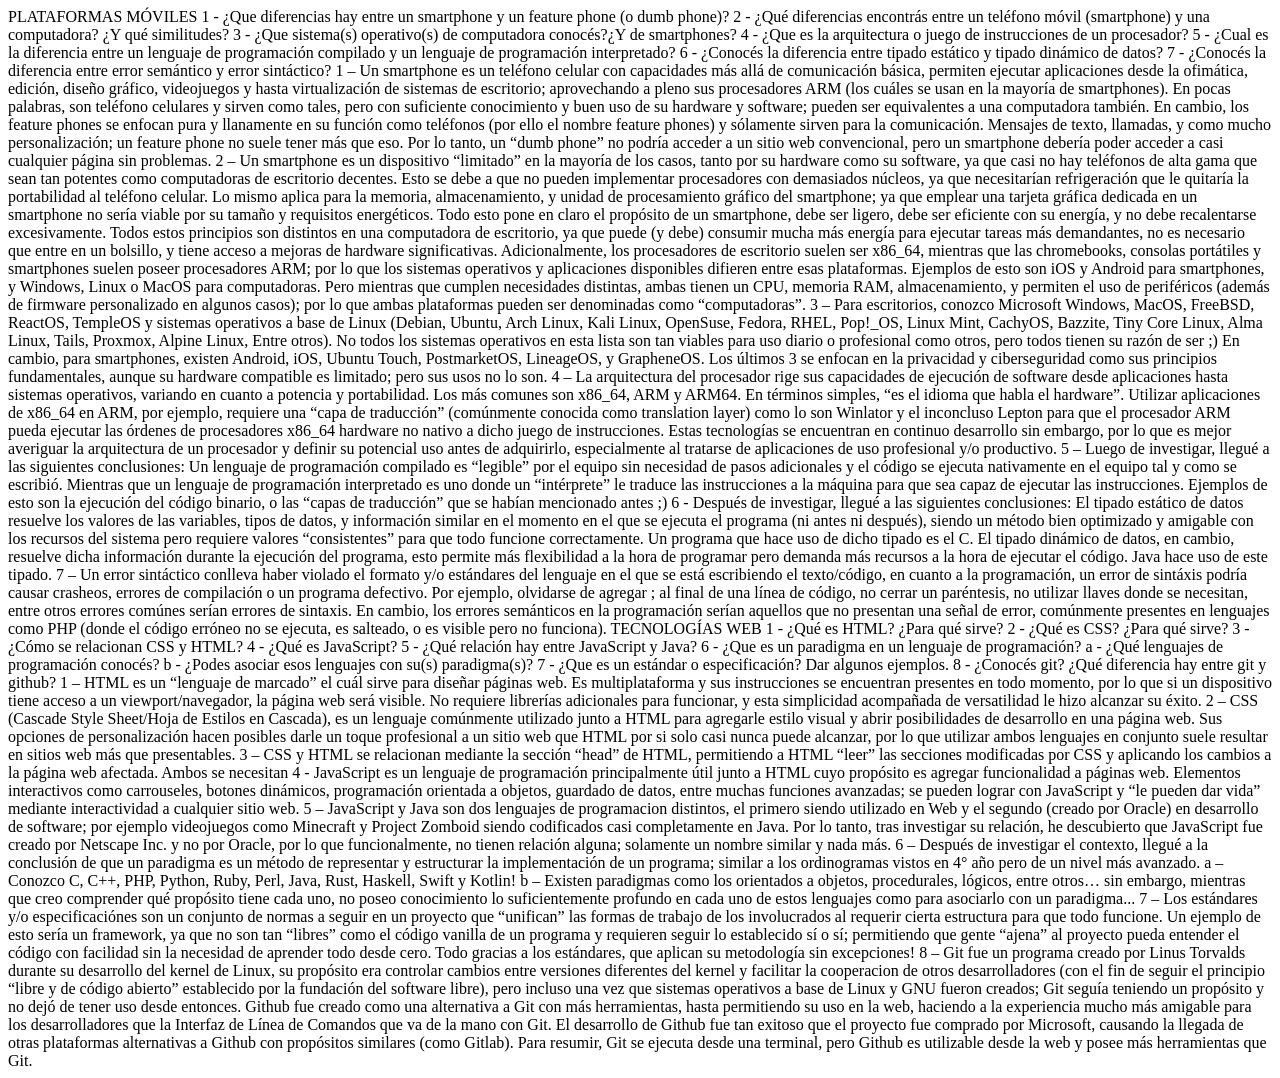
==== index.html @ c771d9c1 "Introducción del index.html (TP Diagnóstico) Se agregó el TP diagnóstico solicitado mediante index.h" ====
<!DOCTYPE html>
<html lang="es">
<head>
    <meta charset="UTF-8">
    <meta name="viewport" content="width=device-width, initial-scale=1.0">
    <title>TP 1</title>
    <style>
        .azul{color: blue;}
        .rojo{color: red;}
    </style>
</head>
<body>
<azul>PLATAFORMAS MÓVILES</azul>
1 - ¿Que diferencias hay entre un smartphone y un feature phone (o dumb phone)?
2 - ¿Qué diferencias encontrás entre un teléfono móvil (smartphone) y una computadora? ¿Y qué similitudes?
3 - ¿Que sistema(s) operativo(s) de computadora conocés?¿Y de smartphones?
4 - ¿Que es la arquitectura o juego de instrucciones de un procesador?
5 - ¿Cual es la diferencia entre un lenguaje de programación compilado y un lenguaje de programación interpretado?
6 - ¿Conocés la diferencia entre tipado estático y tipado dinámico de datos?
7 - ¿Conocés la diferencia entre error semántico y error sintáctico?

1 – Un smartphone es un teléfono celular con capacidades más allá de comunicación básica, permiten ejecutar aplicaciones desde la ofimática, edición, diseño gráfico, videojuegos y hasta virtualización de sistemas de escritorio; aprovechando a pleno sus procesadores ARM (los cuáles se usan en la mayoría de smartphones). En pocas palabras, son teléfono celulares y sirven como tales, pero con suficiente conocimiento y buen uso de su hardware y software; pueden ser equivalentes a una computadora también. En cambio, los feature phones se enfocan pura y llanamente en su función como teléfonos (por ello el nombre feature phones) y sólamente sirven para la comunicación. Mensajes de texto, llamadas, y como mucho personalización; un feature phone no suele tener más que eso. Por lo tanto, un “dumb phone” no podría acceder a un sitio web convencional, pero un smartphone debería poder acceder a casi cualquier página sin problemas.
2 – Un smartphone es un dispositivo “limitado” en la mayoría de los casos, tanto por su hardware como su software, ya que casi no hay teléfonos de alta gama que sean tan potentes como computadoras de escritorio decentes. Esto se debe a que no pueden implementar procesadores con demasiados núcleos, ya que necesitarían refrigeración que le quitaría la portabilidad al teléfono celular. Lo mismo aplica para la memoria, almacenamiento, y unidad de procesamiento gráfico del smartphone; ya que emplear una tarjeta gráfica dedicada en un smartphone no sería viable por su tamaño y requisitos energéticos. Todo esto pone en claro el propósito de un smartphone, debe ser ligero, debe ser eficiente con su energía, y no debe recalentarse excesivamente. Todos estos principios son distintos en una computadora de escritorio, ya que puede (y debe) consumir mucha más energía para ejecutar tareas más demandantes, no es necesario que entre en un bolsillo, y tiene acceso a mejoras de hardware significativas. Adicionalmente, los procesadores de escritorio suelen ser x86_64, mientras que las chromebooks, consolas portátiles y smartphones suelen poseer procesadores ARM; por lo que los sistemas operativos y aplicaciones disponibles difieren entre esas plataformas. Ejemplos de esto son iOS y Android para smartphones, y Windows, Linux o MacOS para computadoras. Pero mientras que cumplen necesidades distintas, ambas tienen un CPU, memoria RAM, almacenamiento, y permiten el uso de periféricos (además de firmware personalizado en algunos casos); por lo que ambas plataformas pueden ser denominadas como “computadoras”.
3 – Para escritorios, conozco Microsoft Windows, MacOS, FreeBSD, ReactOS, TempleOS y sistemas operativos a base de Linux (Debian, Ubuntu, Arch Linux, Kali Linux, OpenSuse, Fedora, RHEL, Pop!_OS, Linux Mint, CachyOS, Bazzite, Tiny Core Linux, Alma Linux, Tails, Proxmox, Alpine Linux, Entre otros). No todos los sistemas operativos en esta lista son tan viables para uso diario o profesional como otros, pero todos tienen su razón de ser ;)

En cambio, para smartphones, existen Android, iOS, Ubuntu Touch, PostmarketOS, LineageOS, y GrapheneOS. Los últimos 3 se enfocan en la privacidad y ciberseguridad como sus principios fundamentales, aunque su hardware compatible es limitado; pero sus usos no lo son.
4 – La arquitectura del procesador rige sus capacidades de ejecución de software desde aplicaciones hasta sistemas operativos, variando en cuanto a potencia y portabilidad. Los más comunes son x86_64, ARM y ARM64. En términos simples, “es el idioma que habla el hardware”. Utilizar aplicaciones de x86_64 en ARM, por ejemplo, requiere una “capa de traducción” (comúnmente conocida como translation layer) como lo son Winlator y el inconcluso Lepton para que el procesador ARM pueda ejecutar las órdenes de procesadores x86_64 hardware no nativo a dicho juego de instrucciones. Estas tecnologías se encuentran en continuo desarrollo sin embargo, por lo que es mejor averiguar la arquitectura de un procesador y definir su potencial uso antes de adquirirlo, especialmente al tratarse de aplicaciones de uso profesional y/o productivo.
5 – Luego de investigar, llegué a las siguientes conclusiones: Un lenguaje de programación compilado es “legible” por el equipo sin necesidad de pasos adicionales y el código se ejecuta nativamente en el equipo tal y como se escribió. Mientras que un lenguaje de programación interpretado es uno donde un “intérprete” le traduce las instrucciones a la máquina para que sea capaz de ejecutar las instrucciones. Ejemplos de esto son la ejecución del código binario, o las “capas de traducción” que se habían mencionado antes ;)
6 - Después de investigar, llegué a las siguientes conclusiones: El tipado estático de datos resuelve los valores de las variables, tipos de datos, y información similar en el momento en el que se ejecuta el programa (ni antes ni después), siendo un método bien optimizado y amigable con los recursos del sistema pero requiere valores “consistentes” para que todo funcione correctamente. Un programa que hace uso de dicho tipado es el C. El tipado dinámico de datos, en cambio, resuelve dicha información durante la ejecución del programa, esto permite más flexibilidad a la hora de programar pero demanda más recursos a la hora de ejecutar el código. Java hace uso de este tipado.
7 – Un error sintáctico conlleva haber violado el formato y/o estándares del lenguaje en el que se está escribiendo el texto/código, en cuanto a la programación, un error de sintáxis podría causar crasheos, errores de compilación o un programa defectivo. Por ejemplo, olvidarse de agregar ; al final de una línea de código, no cerrar un paréntesis, no utilizar llaves donde se necesitan, entre otros errores comúnes serían errores de sintaxis. En cambio, los errores semánticos en la programación serían aquellos que no presentan una señal de error, comúnmente presentes en lenguajes como PHP (donde el código erróneo no se ejecuta, es salteado, o es visible pero no funciona).

<azul>TECNOLOGÍAS WEB</azul>
1 - ¿Qué es HTML? ¿Para qué sirve?
2 - ¿Qué es CSS? ¿Para qué sirve?
3 - ¿Cómo se relacionan CSS y HTML?
4 - ¿Qué es JavaScript?
5 - ¿Qué relación hay entre JavaScript y Java?
6 - ¿Que es un paradigma en un lenguaje de programación?
a - ¿Qué lenguajes de programación conocés?
b - ¿Podes asociar esos lenguajes con su(s) paradigma(s)?
7 - ¿Que es un estándar o especificación? Dar algunos ejemplos.
8 - ¿Conocés git? ¿Qué diferencia hay entre git y github?

1 – HTML es un “lenguaje de marcado” el cuál sirve para diseñar páginas web. Es multiplataforma y sus instrucciones se encuentran presentes en todo momento, por lo que si un dispositivo tiene acceso a un viewport/navegador, la página web será visible. No requiere librerías adicionales para funcionar, y esta simplicidad acompañada de versatilidad le hizo alcanzar su éxito.
2 – CSS (Cascade Style Sheet/Hoja de Estilos en Cascada), es un lenguaje comúnmente utilizado junto a HTML para agregarle estilo visual y abrir posibilidades de desarrollo en una página web. Sus opciones de personalización hacen posibles darle un toque profesional a un sitio web que HTML por si solo casi nunca puede alcanzar, por lo que utilizar ambos lenguajes en conjunto suele resultar en sitios web más que presentables.
3 – CSS y HTML se relacionan mediante la sección “head” de HTML, permitiendo a HTML “leer” las secciones modificadas por CSS y aplicando los cambios a la página web afectada. Ambos se necesitan
4 - JavaScript es un lenguaje de programación principalmente útil junto a HTML cuyo propósito es agregar funcionalidad a páginas web. Elementos interactivos como carrouseles, botones dinámicos, programación orientada a objetos, guardado de datos, entre muchas funciones avanzadas; se pueden lograr con JavaScript y “le pueden dar vida” mediante interactividad a cualquier sitio web.
5 – JavaScript y Java son dos lenguajes de programacion distintos, el primero siendo utilizado en Web y el segundo (creado por Oracle) en desarrollo de software; por ejemplo videojuegos como Minecraft y Project Zomboid siendo codificados casi completamente en Java. Por lo tanto, tras investigar su relación, he descubierto que JavaScript fue creado por Netscape Inc. y no por Oracle, por lo que funcionalmente, no tienen relación alguna; solamente un nombre similar y nada más.
6 – Después de investigar el contexto, llegué a la conclusión de que un paradigma es un método de representar y estructurar la implementación de un programa; similar a los ordinogramas vistos en 4° año pero de un nivel más avanzado.
a – Conozco C, C++, PHP, Python, Ruby, Perl, Java, Rust, Haskell, Swift y Kotlin!
b – Existen paradigmas como los orientados a objetos, procedurales, lógicos, entre otros… sin embargo, mientras que creo comprender qué propósito tiene cada uno, no poseo conocimiento lo suficientemente profundo en cada uno de estos lenguajes como para asociarlo con un paradigma...
7 – Los estándares y/o especificaciónes son un conjunto de normas a seguir en un proyecto que “unifican” las formas de trabajo de los involucrados al requerir cierta estructura para que todo funcione. Un ejemplo de esto sería un framework, ya que no son tan “libres” como el código vanilla de un programa y requieren seguir lo establecido sí o sí; permitiendo que gente “ajena” al proyecto pueda entender el código con facilidad sin la necesidad de aprender todo desde cero. Todo gracias a los estándares, que aplican su metodología sin excepciones!
8 – Git fue un programa creado por Linus Torvalds durante su desarrollo del kernel de Linux, su propósito era controlar cambios entre versiones diferentes del kernel y facilitar la cooperacion de otros desarrolladores (con el fin de seguir el principio “libre y de código abierto” establecido por la fundación del software libre), pero incluso una vez que sistemas operativos a base de Linux y GNU fueron creados; Git seguía teniendo un propósito y no dejó de tener uso desde entonces. Github fue creado como una alternativa a Git con más herramientas, hasta permitiendo su uso en la web, haciendo a la experiencia mucho más amigable para los desarrolladores que la Interfaz de Línea de Comandos que va de la mano con Git. El desarrollo de Github fue tan exitoso que el proyecto fue comprado por Microsoft, causando la llegada de otras plataformas alternativas a Github con propósitos similares (como Gitlab). Para resumir, Git se ejecuta desde una terminal, pero Github es utilizable desde la web y posee más herramientas que Git.
</body>
</html>
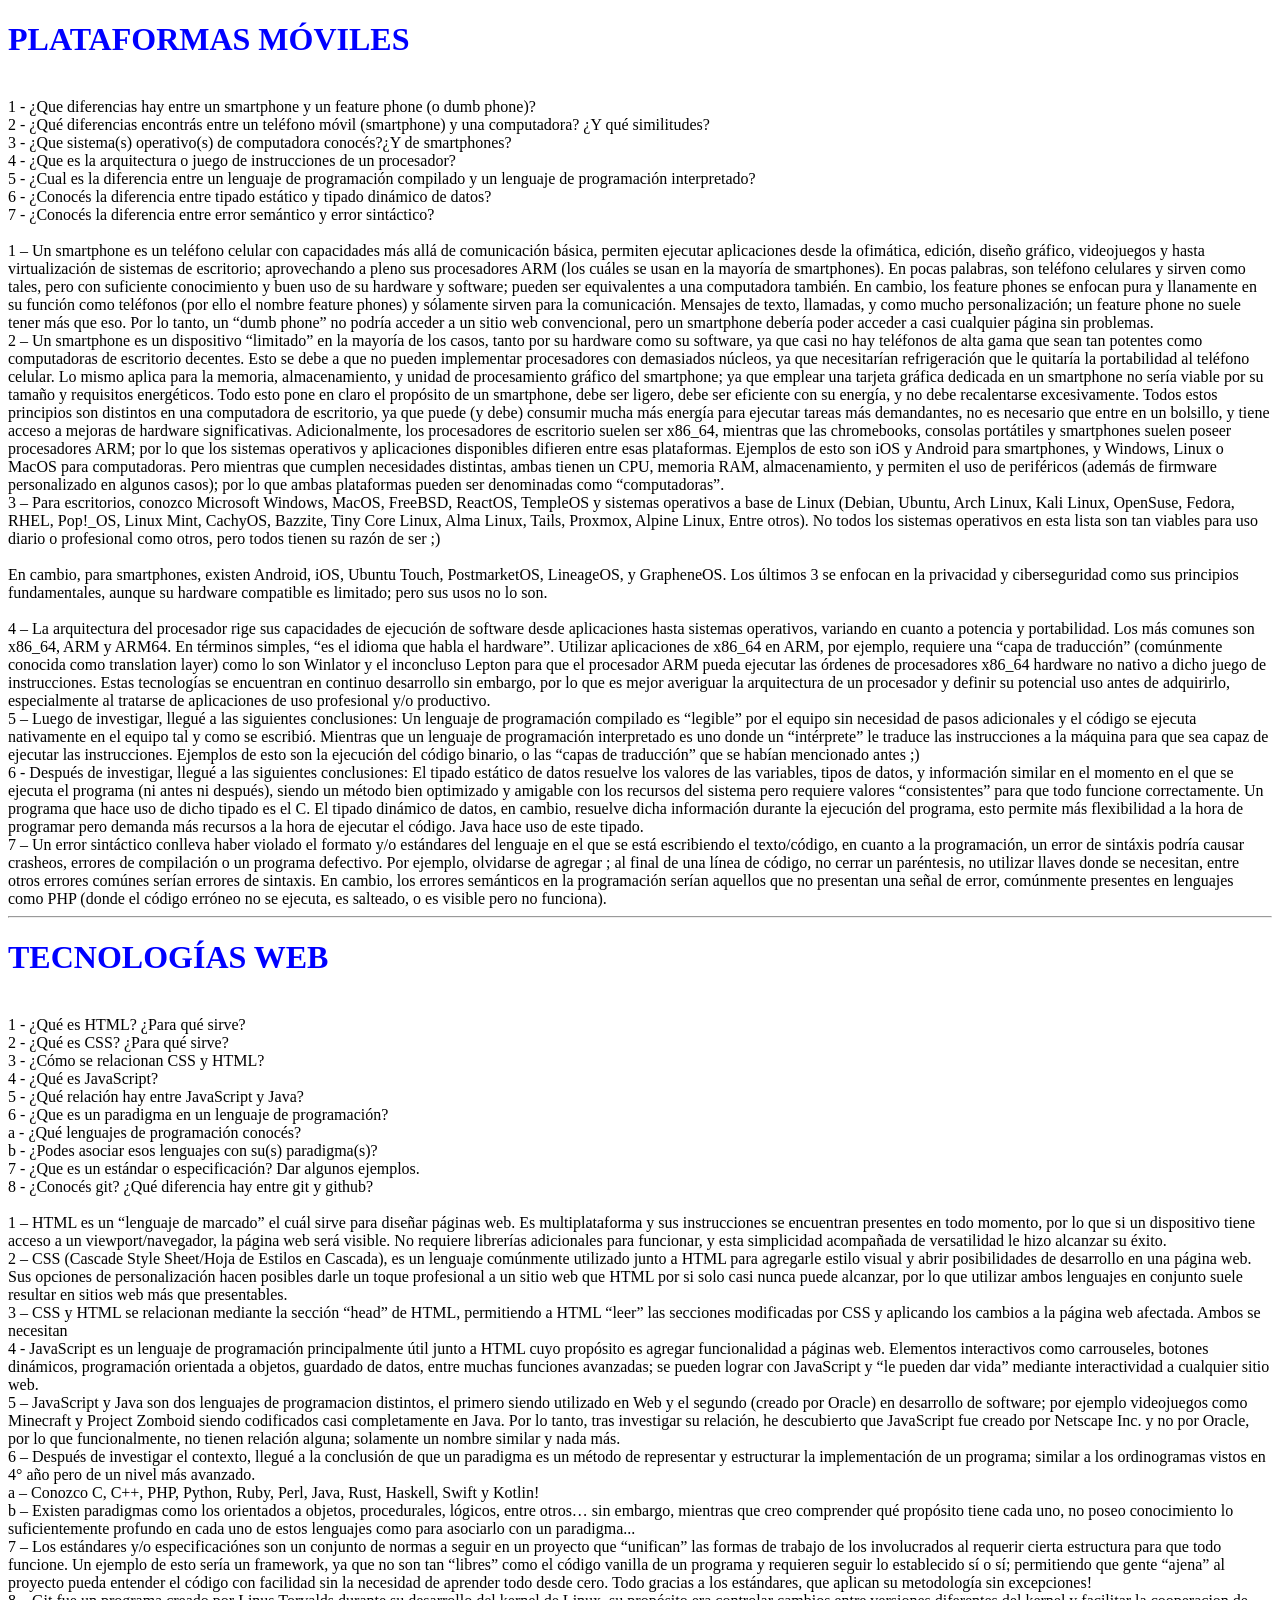
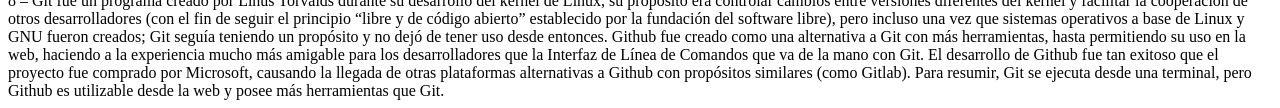
==== commit 2ad5bd32: "Actualización al index.html Se arreglaron problemas IMPORTANTES de espaciado en el archivo principal" ====
--- a/index.html
+++ b/index.html
@@ -5,51 +5,51 @@
     <meta name="viewport" content="width=device-width, initial-scale=1.0">
     <title>TP 1</title>
     <style>
-        .azul{color: blue;}
-        .rojo{color: red;}
+        h1{color: blue;}
+        h3{color: red;}
     </style>
 </head>
 <body>
-<azul>PLATAFORMAS MÓVILES</azul>
-1 - ¿Que diferencias hay entre un smartphone y un feature phone (o dumb phone)?
-2 - ¿Qué diferencias encontrás entre un teléfono móvil (smartphone) y una computadora? ¿Y qué similitudes?
-3 - ¿Que sistema(s) operativo(s) de computadora conocés?¿Y de smartphones?
-4 - ¿Que es la arquitectura o juego de instrucciones de un procesador?
-5 - ¿Cual es la diferencia entre un lenguaje de programación compilado y un lenguaje de programación interpretado?
-6 - ¿Conocés la diferencia entre tipado estático y tipado dinámico de datos?
-7 - ¿Conocés la diferencia entre error semántico y error sintáctico?
-
-1 – Un smartphone es un teléfono celular con capacidades más allá de comunicación básica, permiten ejecutar aplicaciones desde la ofimática, edición, diseño gráfico, videojuegos y hasta virtualización de sistemas de escritorio; aprovechando a pleno sus procesadores ARM (los cuáles se usan en la mayoría de smartphones). En pocas palabras, son teléfono celulares y sirven como tales, pero con suficiente conocimiento y buen uso de su hardware y software; pueden ser equivalentes a una computadora también. En cambio, los feature phones se enfocan pura y llanamente en su función como teléfonos (por ello el nombre feature phones) y sólamente sirven para la comunicación. Mensajes de texto, llamadas, y como mucho personalización; un feature phone no suele tener más que eso. Por lo tanto, un “dumb phone” no podría acceder a un sitio web convencional, pero un smartphone debería poder acceder a casi cualquier página sin problemas.
-2 – Un smartphone es un dispositivo “limitado” en la mayoría de los casos, tanto por su hardware como su software, ya que casi no hay teléfonos de alta gama que sean tan potentes como computadoras de escritorio decentes. Esto se debe a que no pueden implementar procesadores con demasiados núcleos, ya que necesitarían refrigeración que le quitaría la portabilidad al teléfono celular. Lo mismo aplica para la memoria, almacenamiento, y unidad de procesamiento gráfico del smartphone; ya que emplear una tarjeta gráfica dedicada en un smartphone no sería viable por su tamaño y requisitos energéticos. Todo esto pone en claro el propósito de un smartphone, debe ser ligero, debe ser eficiente con su energía, y no debe recalentarse excesivamente. Todos estos principios son distintos en una computadora de escritorio, ya que puede (y debe) consumir mucha más energía para ejecutar tareas más demandantes, no es necesario que entre en un bolsillo, y tiene acceso a mejoras de hardware significativas. Adicionalmente, los procesadores de escritorio suelen ser x86_64, mientras que las chromebooks, consolas portátiles y smartphones suelen poseer procesadores ARM; por lo que los sistemas operativos y aplicaciones disponibles difieren entre esas plataformas. Ejemplos de esto son iOS y Android para smartphones, y Windows, Linux o MacOS para computadoras. Pero mientras que cumplen necesidades distintas, ambas tienen un CPU, memoria RAM, almacenamiento, y permiten el uso de periféricos (además de firmware personalizado en algunos casos); por lo que ambas plataformas pueden ser denominadas como “computadoras”.
-3 – Para escritorios, conozco Microsoft Windows, MacOS, FreeBSD, ReactOS, TempleOS y sistemas operativos a base de Linux (Debian, Ubuntu, Arch Linux, Kali Linux, OpenSuse, Fedora, RHEL, Pop!_OS, Linux Mint, CachyOS, Bazzite, Tiny Core Linux, Alma Linux, Tails, Proxmox, Alpine Linux, Entre otros). No todos los sistemas operativos en esta lista son tan viables para uso diario o profesional como otros, pero todos tienen su razón de ser ;)
-
-En cambio, para smartphones, existen Android, iOS, Ubuntu Touch, PostmarketOS, LineageOS, y GrapheneOS. Los últimos 3 se enfocan en la privacidad y ciberseguridad como sus principios fundamentales, aunque su hardware compatible es limitado; pero sus usos no lo son.
-4 – La arquitectura del procesador rige sus capacidades de ejecución de software desde aplicaciones hasta sistemas operativos, variando en cuanto a potencia y portabilidad. Los más comunes son x86_64, ARM y ARM64. En términos simples, “es el idioma que habla el hardware”. Utilizar aplicaciones de x86_64 en ARM, por ejemplo, requiere una “capa de traducción” (comúnmente conocida como translation layer) como lo son Winlator y el inconcluso Lepton para que el procesador ARM pueda ejecutar las órdenes de procesadores x86_64 hardware no nativo a dicho juego de instrucciones. Estas tecnologías se encuentran en continuo desarrollo sin embargo, por lo que es mejor averiguar la arquitectura de un procesador y definir su potencial uso antes de adquirirlo, especialmente al tratarse de aplicaciones de uso profesional y/o productivo.
-5 – Luego de investigar, llegué a las siguientes conclusiones: Un lenguaje de programación compilado es “legible” por el equipo sin necesidad de pasos adicionales y el código se ejecuta nativamente en el equipo tal y como se escribió. Mientras que un lenguaje de programación interpretado es uno donde un “intérprete” le traduce las instrucciones a la máquina para que sea capaz de ejecutar las instrucciones. Ejemplos de esto son la ejecución del código binario, o las “capas de traducción” que se habían mencionado antes ;)
-6 - Después de investigar, llegué a las siguientes conclusiones: El tipado estático de datos resuelve los valores de las variables, tipos de datos, y información similar en el momento en el que se ejecuta el programa (ni antes ni después), siendo un método bien optimizado y amigable con los recursos del sistema pero requiere valores “consistentes” para que todo funcione correctamente. Un programa que hace uso de dicho tipado es el C. El tipado dinámico de datos, en cambio, resuelve dicha información durante la ejecución del programa, esto permite más flexibilidad a la hora de programar pero demanda más recursos a la hora de ejecutar el código. Java hace uso de este tipado.
-7 – Un error sintáctico conlleva haber violado el formato y/o estándares del lenguaje en el que se está escribiendo el texto/código, en cuanto a la programación, un error de sintáxis podría causar crasheos, errores de compilación o un programa defectivo. Por ejemplo, olvidarse de agregar ; al final de una línea de código, no cerrar un paréntesis, no utilizar llaves donde se necesitan, entre otros errores comúnes serían errores de sintaxis. En cambio, los errores semánticos en la programación serían aquellos que no presentan una señal de error, comúnmente presentes en lenguajes como PHP (donde el código erróneo no se ejecuta, es salteado, o es visible pero no funciona).
-
-<azul>TECNOLOGÍAS WEB</azul>
-1 - ¿Qué es HTML? ¿Para qué sirve?
-2 - ¿Qué es CSS? ¿Para qué sirve?
-3 - ¿Cómo se relacionan CSS y HTML?
-4 - ¿Qué es JavaScript?
-5 - ¿Qué relación hay entre JavaScript y Java?
-6 - ¿Que es un paradigma en un lenguaje de programación?
-a - ¿Qué lenguajes de programación conocés?
-b - ¿Podes asociar esos lenguajes con su(s) paradigma(s)?
-7 - ¿Que es un estándar o especificación? Dar algunos ejemplos.
-8 - ¿Conocés git? ¿Qué diferencia hay entre git y github?
-
-1 – HTML es un “lenguaje de marcado” el cuál sirve para diseñar páginas web. Es multiplataforma y sus instrucciones se encuentran presentes en todo momento, por lo que si un dispositivo tiene acceso a un viewport/navegador, la página web será visible. No requiere librerías adicionales para funcionar, y esta simplicidad acompañada de versatilidad le hizo alcanzar su éxito.
-2 – CSS (Cascade Style Sheet/Hoja de Estilos en Cascada), es un lenguaje comúnmente utilizado junto a HTML para agregarle estilo visual y abrir posibilidades de desarrollo en una página web. Sus opciones de personalización hacen posibles darle un toque profesional a un sitio web que HTML por si solo casi nunca puede alcanzar, por lo que utilizar ambos lenguajes en conjunto suele resultar en sitios web más que presentables.
-3 – CSS y HTML se relacionan mediante la sección “head” de HTML, permitiendo a HTML “leer” las secciones modificadas por CSS y aplicando los cambios a la página web afectada. Ambos se necesitan
-4 - JavaScript es un lenguaje de programación principalmente útil junto a HTML cuyo propósito es agregar funcionalidad a páginas web. Elementos interactivos como carrouseles, botones dinámicos, programación orientada a objetos, guardado de datos, entre muchas funciones avanzadas; se pueden lograr con JavaScript y “le pueden dar vida” mediante interactividad a cualquier sitio web.
-5 – JavaScript y Java son dos lenguajes de programacion distintos, el primero siendo utilizado en Web y el segundo (creado por Oracle) en desarrollo de software; por ejemplo videojuegos como Minecraft y Project Zomboid siendo codificados casi completamente en Java. Por lo tanto, tras investigar su relación, he descubierto que JavaScript fue creado por Netscape Inc. y no por Oracle, por lo que funcionalmente, no tienen relación alguna; solamente un nombre similar y nada más.
-6 – Después de investigar el contexto, llegué a la conclusión de que un paradigma es un método de representar y estructurar la implementación de un programa; similar a los ordinogramas vistos en 4° año pero de un nivel más avanzado.
-a – Conozco C, C++, PHP, Python, Ruby, Perl, Java, Rust, Haskell, Swift y Kotlin!
-b – Existen paradigmas como los orientados a objetos, procedurales, lógicos, entre otros… sin embargo, mientras que creo comprender qué propósito tiene cada uno, no poseo conocimiento lo suficientemente profundo en cada uno de estos lenguajes como para asociarlo con un paradigma...
-7 – Los estándares y/o especificaciónes son un conjunto de normas a seguir en un proyecto que “unifican” las formas de trabajo de los involucrados al requerir cierta estructura para que todo funcione. Un ejemplo de esto sería un framework, ya que no son tan “libres” como el código vanilla de un programa y requieren seguir lo establecido sí o sí; permitiendo que gente “ajena” al proyecto pueda entender el código con facilidad sin la necesidad de aprender todo desde cero. Todo gracias a los estándares, que aplican su metodología sin excepciones!
-8 – Git fue un programa creado por Linus Torvalds durante su desarrollo del kernel de Linux, su propósito era controlar cambios entre versiones diferentes del kernel y facilitar la cooperacion de otros desarrolladores (con el fin de seguir el principio “libre y de código abierto” establecido por la fundación del software libre), pero incluso una vez que sistemas operativos a base de Linux y GNU fueron creados; Git seguía teniendo un propósito y no dejó de tener uso desde entonces. Github fue creado como una alternativa a Git con más herramientas, hasta permitiendo su uso en la web, haciendo a la experiencia mucho más amigable para los desarrolladores que la Interfaz de Línea de Comandos que va de la mano con Git. El desarrollo de Github fue tan exitoso que el proyecto fue comprado por Microsoft, causando la llegada de otras plataformas alternativas a Github con propósitos similares (como Gitlab). Para resumir, Git se ejecuta desde una terminal, pero Github es utilizable desde la web y posee más herramientas que Git.
+<h1>PLATAFORMAS MÓVILES</h1><br>
+1 - ¿Que diferencias hay entre un smartphone y un feature phone (o dumb phone)?<br>
+2 - ¿Qué diferencias encontrás entre un teléfono móvil (smartphone) y una computadora? ¿Y qué similitudes?<br>
+3 - ¿Que sistema(s) operativo(s) de computadora conocés?¿Y de smartphones?<br>
+4 - ¿Que es la arquitectura o juego de instrucciones de un procesador?<br>
+5 - ¿Cual es la diferencia entre un lenguaje de programación compilado y un lenguaje de programación interpretado?<br>
+6 - ¿Conocés la diferencia entre tipado estático y tipado dinámico de datos?<br>
+7 - ¿Conocés la diferencia entre error semántico y error sintáctico?<br>
+<br>
+1 – Un smartphone es un teléfono celular con capacidades más allá de comunicación básica, permiten ejecutar aplicaciones desde la ofimática, edición, diseño gráfico, videojuegos y hasta virtualización de sistemas de escritorio; aprovechando a pleno sus procesadores ARM (los cuáles se usan en la mayoría de smartphones). En pocas palabras, son teléfono celulares y sirven como tales, pero con suficiente conocimiento y buen uso de su hardware y software; pueden ser equivalentes a una computadora también. En cambio, los feature phones se enfocan pura y llanamente en su función como teléfonos (por ello el nombre feature phones) y sólamente sirven para la comunicación. Mensajes de texto, llamadas, y como mucho personalización; un feature phone no suele tener más que eso. Por lo tanto, un “dumb phone” no podría acceder a un sitio web convencional, pero un smartphone debería poder acceder a casi cualquier página sin problemas.<br>
+2 – Un smartphone es un dispositivo “limitado” en la mayoría de los casos, tanto por su hardware como su software, ya que casi no hay teléfonos de alta gama que sean tan potentes como computadoras de escritorio decentes. Esto se debe a que no pueden implementar procesadores con demasiados núcleos, ya que necesitarían refrigeración que le quitaría la portabilidad al teléfono celular. Lo mismo aplica para la memoria, almacenamiento, y unidad de procesamiento gráfico del smartphone; ya que emplear una tarjeta gráfica dedicada en un smartphone no sería viable por su tamaño y requisitos energéticos. Todo esto pone en claro el propósito de un smartphone, debe ser ligero, debe ser eficiente con su energía, y no debe recalentarse excesivamente. Todos estos principios son distintos en una computadora de escritorio, ya que puede (y debe) consumir mucha más energía para ejecutar tareas más demandantes, no es necesario que entre en un bolsillo, y tiene acceso a mejoras de hardware significativas. Adicionalmente, los procesadores de escritorio suelen ser x86_64, mientras que las chromebooks, consolas portátiles y smartphones suelen poseer procesadores ARM; por lo que los sistemas operativos y aplicaciones disponibles difieren entre esas plataformas. Ejemplos de esto son iOS y Android para smartphones, y Windows, Linux o MacOS para computadoras. Pero mientras que cumplen necesidades distintas, ambas tienen un CPU, memoria RAM, almacenamiento, y permiten el uso de periféricos (además de firmware personalizado en algunos casos); por lo que ambas plataformas pueden ser denominadas como “computadoras”.<br>
+3 – Para escritorios, conozco Microsoft Windows, MacOS, FreeBSD, ReactOS, TempleOS y sistemas operativos a base de Linux (Debian, Ubuntu, Arch Linux, Kali Linux, OpenSuse, Fedora, RHEL, Pop!_OS, Linux Mint, CachyOS, Bazzite, Tiny Core Linux, Alma Linux, Tails, Proxmox, Alpine Linux, Entre otros). No todos los sistemas operativos en esta lista son tan viables para uso diario o profesional como otros, pero todos tienen su razón de ser ;)<br>
+<br>
+En cambio, para smartphones, existen Android, iOS, Ubuntu Touch, PostmarketOS, LineageOS, y GrapheneOS. Los últimos 3 se enfocan en la privacidad y ciberseguridad como sus principios fundamentales, aunque su hardware compatible es limitado; pero sus usos no lo son.<br><br>
+4 – La arquitectura del procesador rige sus capacidades de ejecución de software desde aplicaciones hasta sistemas operativos, variando en cuanto a potencia y portabilidad. Los más comunes son x86_64, ARM y ARM64. En términos simples, “es el idioma que habla el hardware”. Utilizar aplicaciones de x86_64 en ARM, por ejemplo, requiere una “capa de traducción” (comúnmente conocida como translation layer) como lo son Winlator y el inconcluso Lepton para que el procesador ARM pueda ejecutar las órdenes de procesadores x86_64 hardware no nativo a dicho juego de instrucciones. Estas tecnologías se encuentran en continuo desarrollo sin embargo, por lo que es mejor averiguar la arquitectura de un procesador y definir su potencial uso antes de adquirirlo, especialmente al tratarse de aplicaciones de uso profesional y/o productivo.<br>
+5 – Luego de investigar, llegué a las siguientes conclusiones: Un lenguaje de programación compilado es “legible” por el equipo sin necesidad de pasos adicionales y el código se ejecuta nativamente en el equipo tal y como se escribió. Mientras que un lenguaje de programación interpretado es uno donde un “intérprete” le traduce las instrucciones a la máquina para que sea capaz de ejecutar las instrucciones. Ejemplos de esto son la ejecución del código binario, o las “capas de traducción” que se habían mencionado antes ;)<br>
+6 - Después de investigar, llegué a las siguientes conclusiones: El tipado estático de datos resuelve los valores de las variables, tipos de datos, y información similar en el momento en el que se ejecuta el programa (ni antes ni después), siendo un método bien optimizado y amigable con los recursos del sistema pero requiere valores “consistentes” para que todo funcione correctamente. Un programa que hace uso de dicho tipado es el C. El tipado dinámico de datos, en cambio, resuelve dicha información durante la ejecución del programa, esto permite más flexibilidad a la hora de programar pero demanda más recursos a la hora de ejecutar el código. Java hace uso de este tipado.<br>
+7 – Un error sintáctico conlleva haber violado el formato y/o estándares del lenguaje en el que se está escribiendo el texto/código, en cuanto a la programación, un error de sintáxis podría causar crasheos, errores de compilación o un programa defectivo. Por ejemplo, olvidarse de agregar ; al final de una línea de código, no cerrar un paréntesis, no utilizar llaves donde se necesitan, entre otros errores comúnes serían errores de sintaxis. En cambio, los errores semánticos en la programación serían aquellos que no presentan una señal de error, comúnmente presentes en lenguajes como PHP (donde el código erróneo no se ejecuta, es salteado, o es visible pero no funciona).<br>
+<hr>
+<h1>TECNOLOGÍAS WEB</h1><br>
+1 - ¿Qué es HTML? ¿Para qué sirve?<br>
+2 - ¿Qué es CSS? ¿Para qué sirve?<br>
+3 - ¿Cómo se relacionan CSS y HTML?<br>
+4 - ¿Qué es JavaScript?<br>
+5 - ¿Qué relación hay entre JavaScript y Java?<br>
+6 - ¿Que es un paradigma en un lenguaje de programación?<br>
+a - ¿Qué lenguajes de programación conocés?<br>
+b - ¿Podes asociar esos lenguajes con su(s) paradigma(s)?<br>
+7 - ¿Que es un estándar o especificación? Dar algunos ejemplos.<br>
+8 - ¿Conocés git? ¿Qué diferencia hay entre git y github?<br>
+<br>
+1 – HTML es un “lenguaje de marcado” el cuál sirve para diseñar páginas web. Es multiplataforma y sus instrucciones se encuentran presentes en todo momento, por lo que si un dispositivo tiene acceso a un viewport/navegador, la página web será visible. No requiere librerías adicionales para funcionar, y esta simplicidad acompañada de versatilidad le hizo alcanzar su éxito.<br>
+2 – CSS (Cascade Style Sheet/Hoja de Estilos en Cascada), es un lenguaje comúnmente utilizado junto a HTML para agregarle estilo visual y abrir posibilidades de desarrollo en una página web. Sus opciones de personalización hacen posibles darle un toque profesional a un sitio web que HTML por si solo casi nunca puede alcanzar, por lo que utilizar ambos lenguajes en conjunto suele resultar en sitios web más que presentables.<br>
+3 – CSS y HTML se relacionan mediante la sección “head” de HTML, permitiendo a HTML “leer” las secciones modificadas por CSS y aplicando los cambios a la página web afectada. Ambos se necesitan<br>
+4 - JavaScript es un lenguaje de programación principalmente útil junto a HTML cuyo propósito es agregar funcionalidad a páginas web. Elementos interactivos como carrouseles, botones dinámicos, programación orientada a objetos, guardado de datos, entre muchas funciones avanzadas; se pueden lograr con JavaScript y “le pueden dar vida” mediante interactividad a cualquier sitio web.<br>
+5 – JavaScript y Java son dos lenguajes de programacion distintos, el primero siendo utilizado en Web y el segundo (creado por Oracle) en desarrollo de software; por ejemplo videojuegos como Minecraft y Project Zomboid siendo codificados casi completamente en Java. Por lo tanto, tras investigar su relación, he descubierto que JavaScript fue creado por Netscape Inc. y no por Oracle, por lo que funcionalmente, no tienen relación alguna; solamente un nombre similar y nada más.<br>
+6 – Después de investigar el contexto, llegué a la conclusión de que un paradigma es un método de representar y estructurar la implementación de un programa; similar a los ordinogramas vistos en 4° año pero de un nivel más avanzado.<br>
+a – Conozco C, C++, PHP, Python, Ruby, Perl, Java, Rust, Haskell, Swift y Kotlin!<br>
+b – Existen paradigmas como los orientados a objetos, procedurales, lógicos, entre otros… sin embargo, mientras que creo comprender qué propósito tiene cada uno, no poseo conocimiento lo suficientemente profundo en cada uno de estos lenguajes como para asociarlo con un paradigma...<br>
+7 – Los estándares y/o especificaciónes son un conjunto de normas a seguir en un proyecto que “unifican” las formas de trabajo de los involucrados al requerir cierta estructura para que todo funcione. Un ejemplo de esto sería un framework, ya que no son tan “libres” como el código vanilla de un programa y requieren seguir lo establecido sí o sí; permitiendo que gente “ajena” al proyecto pueda entender el código con facilidad sin la necesidad de aprender todo desde cero. Todo gracias a los estándares, que aplican su metodología sin excepciones!<br>
+8 – Git fue un programa creado por Linus Torvalds durante su desarrollo del kernel de Linux, su propósito era controlar cambios entre versiones diferentes del kernel y facilitar la cooperacion de otros desarrolladores (con el fin de seguir el principio “libre y de código abierto” establecido por la fundación del software libre), pero incluso una vez que sistemas operativos a base de Linux y GNU fueron creados; Git seguía teniendo un propósito y no dejó de tener uso desde entonces. Github fue creado como una alternativa a Git con más herramientas, hasta permitiendo su uso en la web, haciendo a la experiencia mucho más amigable para los desarrolladores que la Interfaz de Línea de Comandos que va de la mano con Git. El desarrollo de Github fue tan exitoso que el proyecto fue comprado por Microsoft, causando la llegada de otras plataformas alternativas a Github con propósitos similares (como Gitlab). Para resumir, Git se ejecuta desde una terminal, pero Github es utilizable desde la web y posee más herramientas que Git.<br>
 </body>
-</html>+</html>
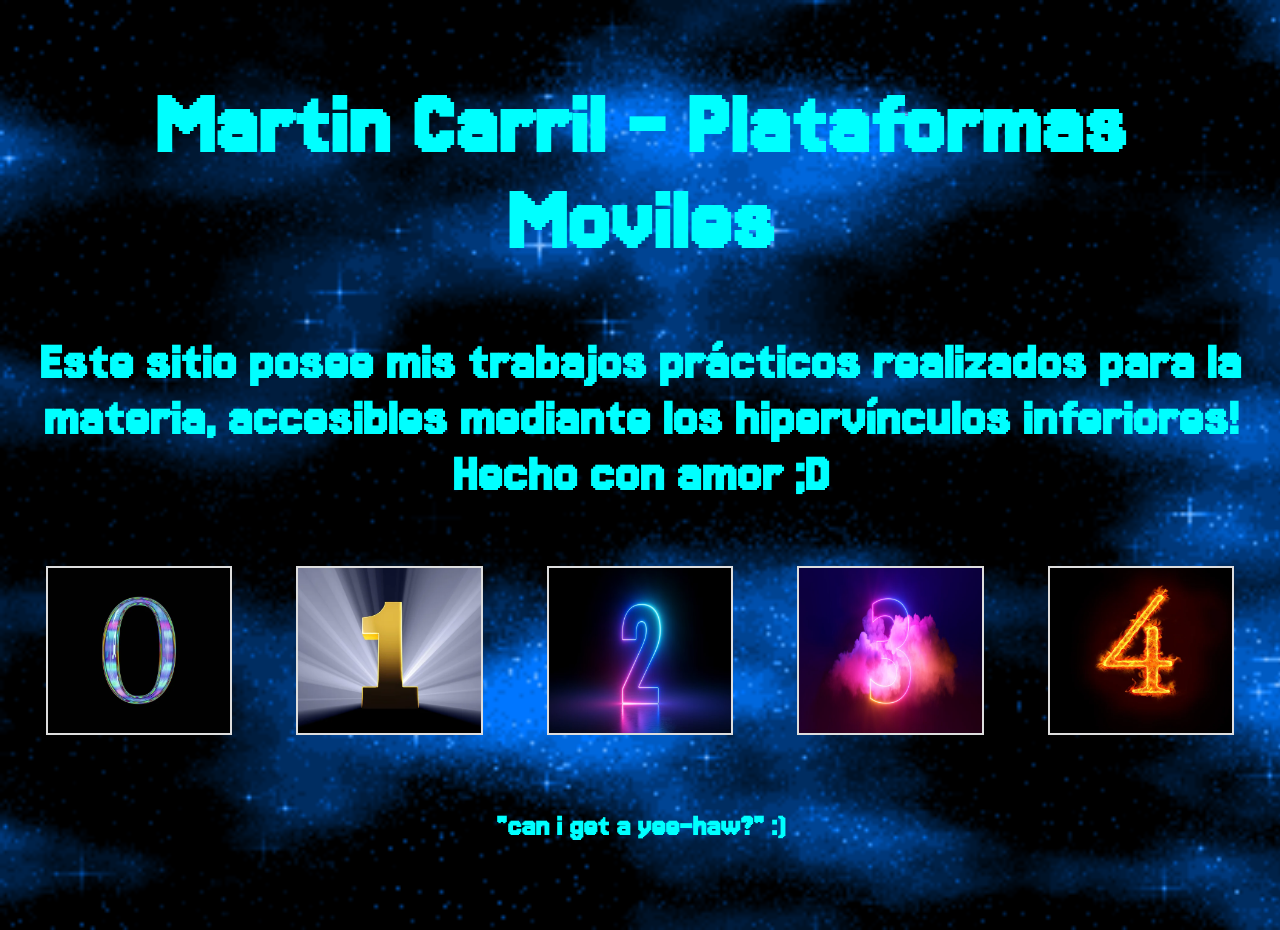
==== commit df6c7c2b: "Subi los trabajos faltantes [1-4] :'D" ====
--- a/index.html
+++ b/index.html
@@ -3,53 +3,32 @@
 <head>
     <meta charset="UTF-8">
     <meta name="viewport" content="width=device-width, initial-scale=1.0">
-    <title>TP 1</title>
-    <style>
-        h1{color: blue;}
-        h3{color: red;}
-    </style>
+    <title>Plataformas Moviles</title>
+    <link rel="stylesheet" href="index.css"> <!-- El CSS, seguido de fuentes de google para que quede re piola B) -->
+    <link rel="preconnect" href="https://fonts.googleapis.com">
+    <link rel="preconnect" href="https://fonts.gstatic.com" crossorigin>
+    <link href="https://fonts.googleapis.com/css2?family=Jersey+15&display=swap" rel="stylesheet">
 </head>
 <body>
-<h1>PLATAFORMAS MÓVILES</h1><br>
-1 - ¿Que diferencias hay entre un smartphone y un feature phone (o dumb phone)?<br>
-2 - ¿Qué diferencias encontrás entre un teléfono móvil (smartphone) y una computadora? ¿Y qué similitudes?<br>
-3 - ¿Que sistema(s) operativo(s) de computadora conocés?¿Y de smartphones?<br>
-4 - ¿Que es la arquitectura o juego de instrucciones de un procesador?<br>
-5 - ¿Cual es la diferencia entre un lenguaje de programación compilado y un lenguaje de programación interpretado?<br>
-6 - ¿Conocés la diferencia entre tipado estático y tipado dinámico de datos?<br>
-7 - ¿Conocés la diferencia entre error semántico y error sintáctico?<br>
-<br>
-1 – Un smartphone es un teléfono celular con capacidades más allá de comunicación básica, permiten ejecutar aplicaciones desde la ofimática, edición, diseño gráfico, videojuegos y hasta virtualización de sistemas de escritorio; aprovechando a pleno sus procesadores ARM (los cuáles se usan en la mayoría de smartphones). En pocas palabras, son teléfono celulares y sirven como tales, pero con suficiente conocimiento y buen uso de su hardware y software; pueden ser equivalentes a una computadora también. En cambio, los feature phones se enfocan pura y llanamente en su función como teléfonos (por ello el nombre feature phones) y sólamente sirven para la comunicación. Mensajes de texto, llamadas, y como mucho personalización; un feature phone no suele tener más que eso. Por lo tanto, un “dumb phone” no podría acceder a un sitio web convencional, pero un smartphone debería poder acceder a casi cualquier página sin problemas.<br>
-2 – Un smartphone es un dispositivo “limitado” en la mayoría de los casos, tanto por su hardware como su software, ya que casi no hay teléfonos de alta gama que sean tan potentes como computadoras de escritorio decentes. Esto se debe a que no pueden implementar procesadores con demasiados núcleos, ya que necesitarían refrigeración que le quitaría la portabilidad al teléfono celular. Lo mismo aplica para la memoria, almacenamiento, y unidad de procesamiento gráfico del smartphone; ya que emplear una tarjeta gráfica dedicada en un smartphone no sería viable por su tamaño y requisitos energéticos. Todo esto pone en claro el propósito de un smartphone, debe ser ligero, debe ser eficiente con su energía, y no debe recalentarse excesivamente. Todos estos principios son distintos en una computadora de escritorio, ya que puede (y debe) consumir mucha más energía para ejecutar tareas más demandantes, no es necesario que entre en un bolsillo, y tiene acceso a mejoras de hardware significativas. Adicionalmente, los procesadores de escritorio suelen ser x86_64, mientras que las chromebooks, consolas portátiles y smartphones suelen poseer procesadores ARM; por lo que los sistemas operativos y aplicaciones disponibles difieren entre esas plataformas. Ejemplos de esto son iOS y Android para smartphones, y Windows, Linux o MacOS para computadoras. Pero mientras que cumplen necesidades distintas, ambas tienen un CPU, memoria RAM, almacenamiento, y permiten el uso de periféricos (además de firmware personalizado en algunos casos); por lo que ambas plataformas pueden ser denominadas como “computadoras”.<br>
-3 – Para escritorios, conozco Microsoft Windows, MacOS, FreeBSD, ReactOS, TempleOS y sistemas operativos a base de Linux (Debian, Ubuntu, Arch Linux, Kali Linux, OpenSuse, Fedora, RHEL, Pop!_OS, Linux Mint, CachyOS, Bazzite, Tiny Core Linux, Alma Linux, Tails, Proxmox, Alpine Linux, Entre otros). No todos los sistemas operativos en esta lista son tan viables para uso diario o profesional como otros, pero todos tienen su razón de ser ;)<br>
-<br>
-En cambio, para smartphones, existen Android, iOS, Ubuntu Touch, PostmarketOS, LineageOS, y GrapheneOS. Los últimos 3 se enfocan en la privacidad y ciberseguridad como sus principios fundamentales, aunque su hardware compatible es limitado; pero sus usos no lo son.<br><br>
-4 – La arquitectura del procesador rige sus capacidades de ejecución de software desde aplicaciones hasta sistemas operativos, variando en cuanto a potencia y portabilidad. Los más comunes son x86_64, ARM y ARM64. En términos simples, “es el idioma que habla el hardware”. Utilizar aplicaciones de x86_64 en ARM, por ejemplo, requiere una “capa de traducción” (comúnmente conocida como translation layer) como lo son Winlator y el inconcluso Lepton para que el procesador ARM pueda ejecutar las órdenes de procesadores x86_64 hardware no nativo a dicho juego de instrucciones. Estas tecnologías se encuentran en continuo desarrollo sin embargo, por lo que es mejor averiguar la arquitectura de un procesador y definir su potencial uso antes de adquirirlo, especialmente al tratarse de aplicaciones de uso profesional y/o productivo.<br>
-5 – Luego de investigar, llegué a las siguientes conclusiones: Un lenguaje de programación compilado es “legible” por el equipo sin necesidad de pasos adicionales y el código se ejecuta nativamente en el equipo tal y como se escribió. Mientras que un lenguaje de programación interpretado es uno donde un “intérprete” le traduce las instrucciones a la máquina para que sea capaz de ejecutar las instrucciones. Ejemplos de esto son la ejecución del código binario, o las “capas de traducción” que se habían mencionado antes ;)<br>
-6 - Después de investigar, llegué a las siguientes conclusiones: El tipado estático de datos resuelve los valores de las variables, tipos de datos, y información similar en el momento en el que se ejecuta el programa (ni antes ni después), siendo un método bien optimizado y amigable con los recursos del sistema pero requiere valores “consistentes” para que todo funcione correctamente. Un programa que hace uso de dicho tipado es el C. El tipado dinámico de datos, en cambio, resuelve dicha información durante la ejecución del programa, esto permite más flexibilidad a la hora de programar pero demanda más recursos a la hora de ejecutar el código. Java hace uso de este tipado.<br>
-7 – Un error sintáctico conlleva haber violado el formato y/o estándares del lenguaje en el que se está escribiendo el texto/código, en cuanto a la programación, un error de sintáxis podría causar crasheos, errores de compilación o un programa defectivo. Por ejemplo, olvidarse de agregar ; al final de una línea de código, no cerrar un paréntesis, no utilizar llaves donde se necesitan, entre otros errores comúnes serían errores de sintaxis. En cambio, los errores semánticos en la programación serían aquellos que no presentan una señal de error, comúnmente presentes en lenguajes como PHP (donde el código erróneo no se ejecuta, es salteado, o es visible pero no funciona).<br>
-<hr>
-<h1>TECNOLOGÍAS WEB</h1><br>
-1 - ¿Qué es HTML? ¿Para qué sirve?<br>
-2 - ¿Qué es CSS? ¿Para qué sirve?<br>
-3 - ¿Cómo se relacionan CSS y HTML?<br>
-4 - ¿Qué es JavaScript?<br>
-5 - ¿Qué relación hay entre JavaScript y Java?<br>
-6 - ¿Que es un paradigma en un lenguaje de programación?<br>
-a - ¿Qué lenguajes de programación conocés?<br>
-b - ¿Podes asociar esos lenguajes con su(s) paradigma(s)?<br>
-7 - ¿Que es un estándar o especificación? Dar algunos ejemplos.<br>
-8 - ¿Conocés git? ¿Qué diferencia hay entre git y github?<br>
-<br>
-1 – HTML es un “lenguaje de marcado” el cuál sirve para diseñar páginas web. Es multiplataforma y sus instrucciones se encuentran presentes en todo momento, por lo que si un dispositivo tiene acceso a un viewport/navegador, la página web será visible. No requiere librerías adicionales para funcionar, y esta simplicidad acompañada de versatilidad le hizo alcanzar su éxito.<br>
-2 – CSS (Cascade Style Sheet/Hoja de Estilos en Cascada), es un lenguaje comúnmente utilizado junto a HTML para agregarle estilo visual y abrir posibilidades de desarrollo en una página web. Sus opciones de personalización hacen posibles darle un toque profesional a un sitio web que HTML por si solo casi nunca puede alcanzar, por lo que utilizar ambos lenguajes en conjunto suele resultar en sitios web más que presentables.<br>
-3 – CSS y HTML se relacionan mediante la sección “head” de HTML, permitiendo a HTML “leer” las secciones modificadas por CSS y aplicando los cambios a la página web afectada. Ambos se necesitan<br>
-4 - JavaScript es un lenguaje de programación principalmente útil junto a HTML cuyo propósito es agregar funcionalidad a páginas web. Elementos interactivos como carrouseles, botones dinámicos, programación orientada a objetos, guardado de datos, entre muchas funciones avanzadas; se pueden lograr con JavaScript y “le pueden dar vida” mediante interactividad a cualquier sitio web.<br>
-5 – JavaScript y Java son dos lenguajes de programacion distintos, el primero siendo utilizado en Web y el segundo (creado por Oracle) en desarrollo de software; por ejemplo videojuegos como Minecraft y Project Zomboid siendo codificados casi completamente en Java. Por lo tanto, tras investigar su relación, he descubierto que JavaScript fue creado por Netscape Inc. y no por Oracle, por lo que funcionalmente, no tienen relación alguna; solamente un nombre similar y nada más.<br>
-6 – Después de investigar el contexto, llegué a la conclusión de que un paradigma es un método de representar y estructurar la implementación de un programa; similar a los ordinogramas vistos en 4° año pero de un nivel más avanzado.<br>
-a – Conozco C, C++, PHP, Python, Ruby, Perl, Java, Rust, Haskell, Swift y Kotlin!<br>
-b – Existen paradigmas como los orientados a objetos, procedurales, lógicos, entre otros… sin embargo, mientras que creo comprender qué propósito tiene cada uno, no poseo conocimiento lo suficientemente profundo en cada uno de estos lenguajes como para asociarlo con un paradigma...<br>
-7 – Los estándares y/o especificaciónes son un conjunto de normas a seguir en un proyecto que “unifican” las formas de trabajo de los involucrados al requerir cierta estructura para que todo funcione. Un ejemplo de esto sería un framework, ya que no son tan “libres” como el código vanilla de un programa y requieren seguir lo establecido sí o sí; permitiendo que gente “ajena” al proyecto pueda entender el código con facilidad sin la necesidad de aprender todo desde cero. Todo gracias a los estándares, que aplican su metodología sin excepciones!<br>
-8 – Git fue un programa creado por Linus Torvalds durante su desarrollo del kernel de Linux, su propósito era controlar cambios entre versiones diferentes del kernel y facilitar la cooperacion de otros desarrolladores (con el fin de seguir el principio “libre y de código abierto” establecido por la fundación del software libre), pero incluso una vez que sistemas operativos a base de Linux y GNU fueron creados; Git seguía teniendo un propósito y no dejó de tener uso desde entonces. Github fue creado como una alternativa a Git con más herramientas, hasta permitiendo su uso en la web, haciendo a la experiencia mucho más amigable para los desarrolladores que la Interfaz de Línea de Comandos que va de la mano con Git. El desarrollo de Github fue tan exitoso que el proyecto fue comprado por Microsoft, causando la llegada de otras plataformas alternativas a Github con propósitos similares (como Gitlab). Para resumir, Git se ejecuta desde una terminal, pero Github es utilizable desde la web y posee más herramientas que Git.<br>
+    <h1 class="header">Martin Carril - Plataformas Moviles</h1>
+    <h3 class="header">Este sitio posee mis trabajos prácticos realizados para la materia, accesibles mediante los hipervínculos inferiores! Hecho con amor ;D</h3>
+<div class="container"> 
+  <div class="column">
+    <a href=tp-0/index.html><img src="recursoscool/0.png" style="width:75%"></a><br>
+  </div>
+  <div class="column">
+    <a href=tp-1/index.html><img src="recursoscool/1.png" style="width:75%"></a><br>
+  </div>
+  <div class="column">
+    <a href=tp-2/index.html><img src="recursoscool/2.png" style="width:75%"></a><br>
+  </div>
+  <div class="column">
+    <a href=tp-3/index.html><img src="recursoscool/3.png" style="width:75%"></a><br>
+  </div>
+  <div class="column">
+    <a href=tp-4/index.html><img src="recursoscool/4.png" style="width:75%"></a><br>
+  </div>
+  </div>
+  <h6>"can i get a yee-haw?" :)</h6>
 </body>
-</html>
+</html>
--- a/index.css
+++ b/index.css
@@ -0,0 +1,38 @@
+body { /* Google Fonts + Fondo animado = Wow no sabia que un sitio estatico podia quedar así :'D */
+    background-image: url(recursoscool/estrellitas.gif);
+    background-size: cover;
+    background-repeat: repeat;
+    text-align: center;
+    font-family: 'Jersey 15';
+    font-size: 48px;
+    background-color: blueviolet;
+    color: cyan;
+    padding: 5px;
+}
+
+* {
+  box-sizing: border-box;
+}
+
+.container { /* AGUANTE FLEXBOX!!!1! */
+  display: flex;
+  flex-wrap: wrap;
+  padding: 0 1px;
+}
+
+
+.column { /* Crea las columnas (bah en realidad lo deje como una fila para mas placer pero bueno lo hice asi jajajaj) */
+  flex: 12%;
+  max-width: 25%;
+  padding: 0 1px;
+}
+
+.column img { /* Borde para que los ojos no ardan... */
+    border: 2px solid #ddd;
+  margin-top: 8px;
+  vertical-align: middle;
+}
+
+img:hover { /* EFECTO COOOOL :D */
+      transform: scale(1.1);
+}
